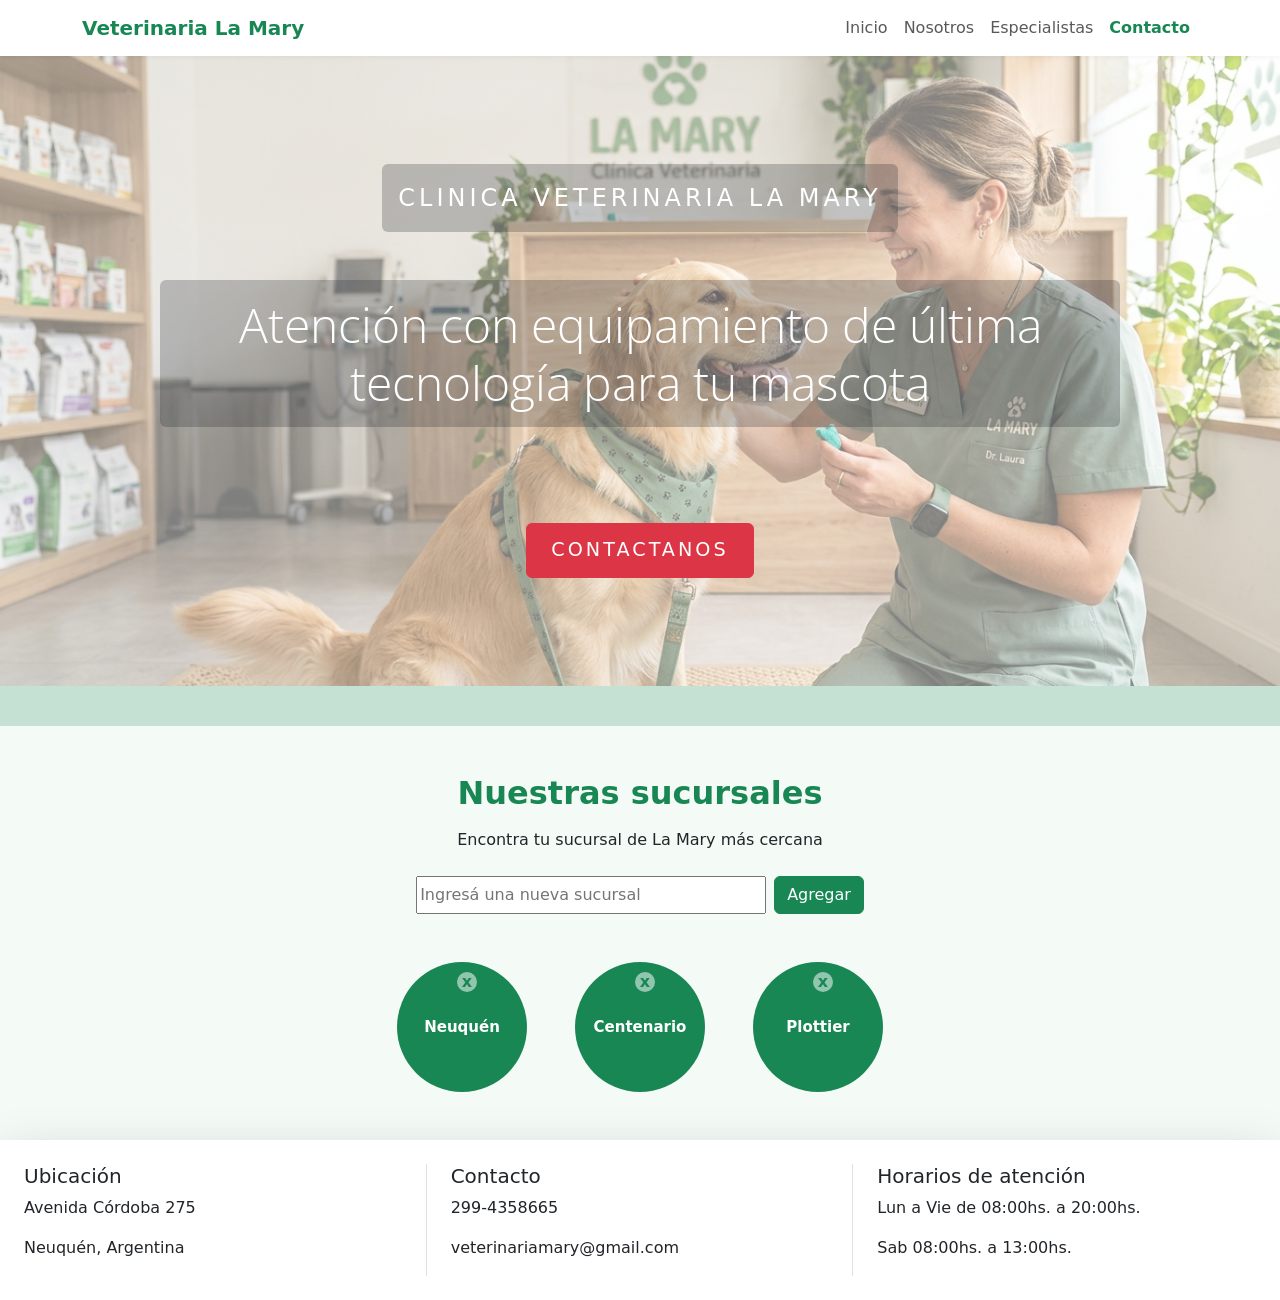
==== index.html @ 3e911873 "Add files via upload" ====
<!DOCTYPE html>
<html lang="es">
<head>
    <meta charset="UTF-8">
    <meta name="viewport" content="width=device-width, initial-scale=1.0">
    <link href="https://cdn.jsdelivr.net/npm/bootstrap@5.3.3/dist/css/bootstrap.min.css" rel="stylesheet">
    <link rel="stylesheet" href="estiloB.css">
    <title>Veterinaria La Mary</title>
</head>
<body class="d-flex flex-column min-vh-100">
    
  <header>
    <nav class="navbar navbar-expand-lg bg-white shadow-sm">
        <div class="container">

            <a class="navbar-brand fw-bold text-success" href="index.html">
                Veterinaria La Mary
            </a>

            <button class="navbar-toggler"
                    type="button"
                    data-bs-toggle="collapse"
                    data-bs-target="#menuPrincipal">

                <span class="navbar-toggler-icon"></span>

            </button>

            <div class="collapse navbar-collapse" id="menuPrincipal">

                <ul class="navbar-nav ms-auto">

                    <li class="nav-item">
                        <a class="nav-link" href="index.html">
                            Inicio
                        </a>
                    </li>

                    <li class="nav-item">
                        <a class="nav-link" href="nosotros.html">
                            Nosotros
                        </a>
                    </li>

                    <li class="nav-item">
                        <a class="nav-link" href="especialistas.html">
                            Especialistas
                        </a>
                    </li>

                    <li class="nav-item">
                        <a class="nav-link active text-success fw-semibold"
                           href="turnos.html">
                            Contacto
                        </a>
                    </li>

                </ul>

            </div>

        </div>
    </nav>
</header>
     
    
    <main class="flex-grow-1">
        <div class="position-relative w-100" style="height: 70vh;"> 

                <img src="./assets/images/La_mary_V.jpg" class= "w-100 h-100 opacity-50 object-fit-cover" alt="portada"/>

            <div class=" position-absolute top-0 start-0  w-100 h-100 opacity-25 z-0"></div>
            <div class="position-absolute top-0 start-0 w-100 h-100 d-flex flex-column justify-content-center align-items-center text-white text-center">

                <p class="mb-5  bg-dark bg-opacity-25 text-white p-3 rounded " style=" letter-spacing: 4px; font-size: clamp(0.8rem, 2vw, 1.5rem);"> CLINICA VETERINARIA LA MARY</p>

                <h2 class="mb-5 w-75 mb-5  bg-dark bg-opacity-25 text-white p-3 rounded" style="font-size: clamp(1.3rem, 4vw, 3rem);"> Atención con equipamiento de última <br> tecnología para tu mascota</h2>
        
                <a href="https://api.whatsapp.com/send/?phone=5492991234567&text&type=phone_number&app_absent=0" class="btn btn-danger align-content-center mt-5" style="letter-spacing: 3px; font-size: clamp(0.8rem, 1.5vw, 1.2rem);
               padding: clamp(6px, 1vw, 12px) clamp(12px, 2vw, 24px);">
                CONTACTANOS 
                </a>
            </div>
        </div>
        <div class="opacity-25 text-bg-success w-100" style="height: 40px;"></div>
    </main>

    <section id="sucursales" class="py-5">
        <div class="container text-center">

            <h2 class="text-success fw-bold mb-3">
                Nuestras sucursales
            </h2>

            <p class="mb-4">
                Encontra tu sucursal de La Mary más cercana
            </p>

            <form class="d-flex justify-content-center gap-2 mb-5 ">
                
                <input type="text" id="nuevaSucursal" class="w-50" required placeholder="Ingresá una nueva sucursal" autocomplete="off">
                <button id="agregarSucursal" class="btn btn-success"> Agregar </button>
            
            </form>
            
            <div id="listaSucursales" class="d-flex flex-wrap justify-content-center gap-5"></div>
        </div>


    </section>
    
     <footer class="container-fluid bg-white shadow-lg py-4">
        <div class="row text-center text-md-start">

            <div  class="col-12 col-md-4 mb-3 mb-md-0 px-md-4 border-end">
                <h5>Ubicación</h5>
                <p>Avenida Córdoba 275</p>
                <p>Neuquén, Argentina</p>
            </div>

            <div  class="col-12 col-md-4 mb-3 mb-md-0 px-md-4 border-end">
                <h5>Contacto</h5>
                <p>299-4358665</p>
                <p>veterinariamary@gmail.com</p>
            </div>

            <div class="col-12 col-md-4 px-md-4">
                <h5>Horarios de atención</h5>
                <p>Lun a Vie de 08:00hs. a 20:00hs.</p>
                <p>Sab 08:00hs. a 13:00hs.</p>
            </div>
        </div>
    </footer>
    
<script src="main.js"></script>
</body>
</html>
---- estiloB.css ----
@font-face {
    font-family: "OpenSans";
    src: url(./assets/fonts/Open_Sans/OpenSans.ttf);
    font-weight: 650;
    font-style: normal;
}

@font-face {
    font-family: "OpenSans100";
    src: url(./assets/fonts/Open_Sans/OpenSans.ttf);
    font-weight: 100;
    font-style: normal;
}

@font-face {
    font-family: "OpenSans250";
    src: url(./assets/fonts/Open_Sans/OpenSans.ttf);
    font-weight: 450;
    font-style: normal;
}

@media (max-width: 767px) {

    footer .border-end {
        border-right: none !important;
        border-bottom: 1px solid #dee2e6 ;
        padding-bottom: 15px;
    }

}

:root {
  /* Verdes principales */
  --verde-base: #198754;
  --verde-hover: rgba(60, 159, 81, 0.45);
  --verde-medio: #3CA05A;
  --verde-suave: #AEE5B1;
  --verde-pastel: #E3F8E8;

  /* Neutros recomendados */
  --gris-body: #F5F7FA;
  --gris-suave: #E8EEF2;
  --gris-texto: #333333;
}


main h1{
    font-family:"OpenSans100";
}

main h2{
    font-family:"OpenSans100"
}

.nav-link:hover{
    background-color: rgba(60, 159, 81, 0.45);
    color: rgb(246, 238, 238);
      
}

.nav-link{
    border-radius: 1rem;
}

#sucursales{
    background-color: #f4faf6;
}

.circulo-sucursal {
    width: 130px;
    height: 130px;

    min-width: 130px;
    min-height: 130px;

    border-radius: 50%;

    background-color: #198754;
    color: white;

    display: flex;
    align-items: center;
    justify-content: center;

    text-align: center;

    font-size: 15px;
    font-weight: bold;

    position: relative;

    box-sizing: border-box;

    transition: transform 0.3s ease;
}

.circulo-sucursal:hover {
    transform: scale(1.08);
}

.circulo-sucursal:hover{
    transform: scale(1.08);
}


.btn-eliminar {
    position: absolute;
    top: 10px;
    right: 50px;

    width: 20px;
    height: 20px;

    border:none;
    border-radius: 50%;

    background-color: rgba(255, 255, 255, 0.75);
    color: #198754;

    font-size: 16px;
    font-weight: bold;
    line-height: 1;

    display: flex;
    align-items: center;
    justify-content: center;

    cursor: pointer;

    opacity: 0.7;
    transition: all 0.3s ease;
}

.btn-eliminar:hover {
    background-color: white;
    color: #dc3545;
    opacity: 1;
    transform: scale(1.1);
}


#nuevaSucursal { max-width: 350px; }

@media (max-width: 576px) { #nuevaSucursal { width: 65% !important; } .circulo-sucursal { width: 120px; height: 120px; font-size: 15px; } }
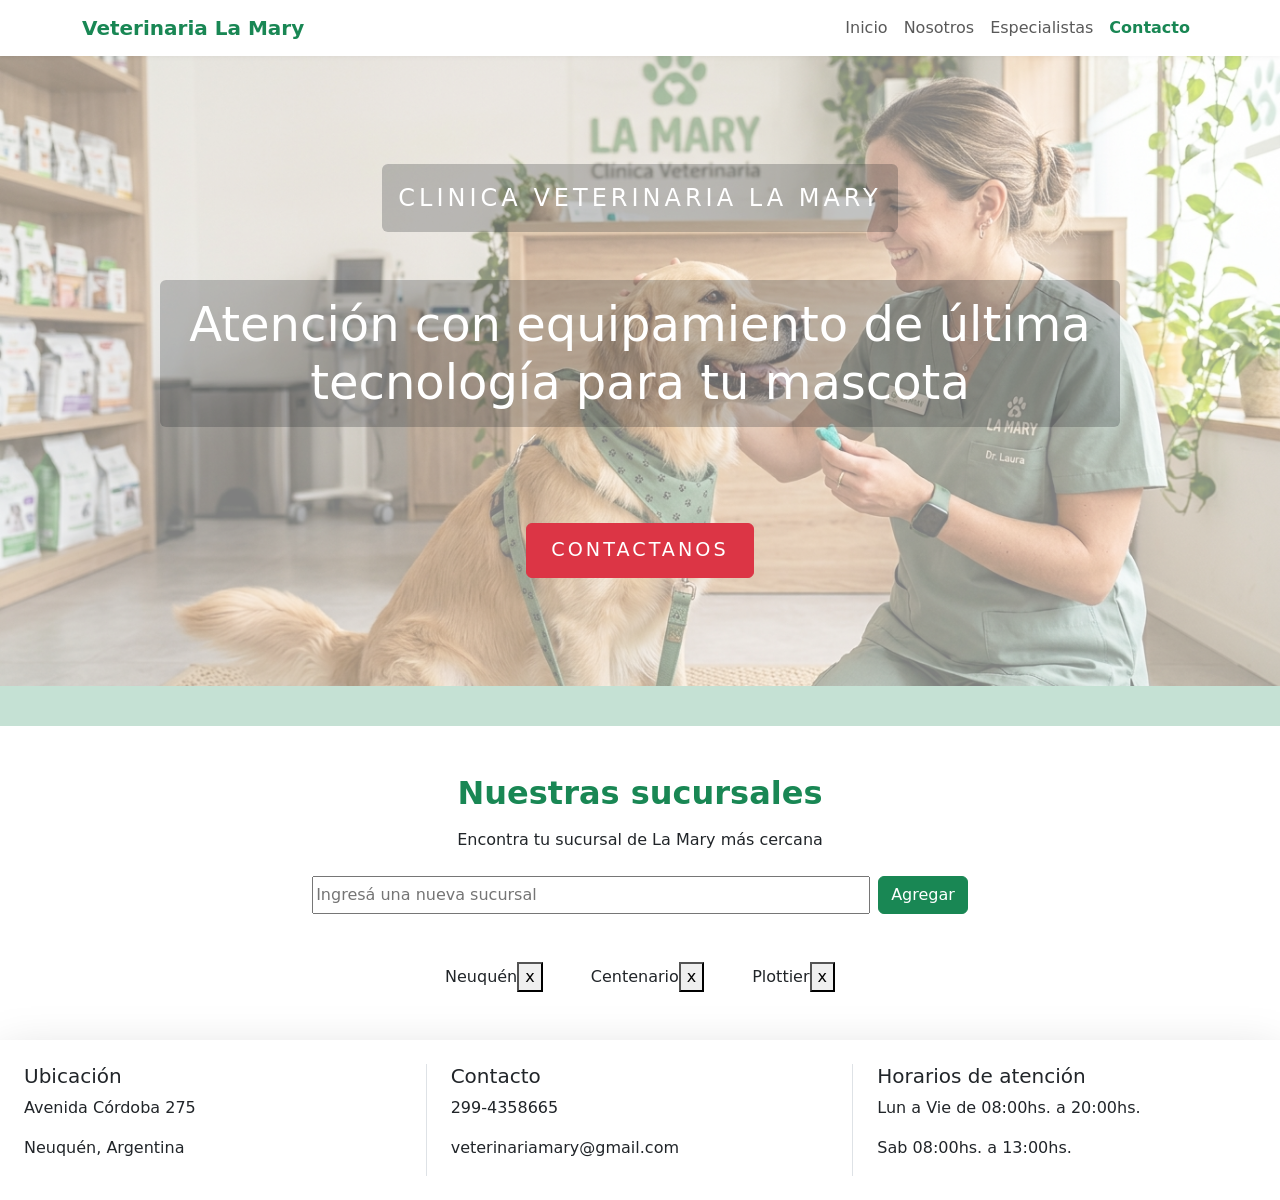
==== commit 0651a27b: "index.html" ====
--- a/index.html
+++ b/index.html
@@ -4,7 +4,7 @@
     <meta charset="UTF-8">
     <meta name="viewport" content="width=device-width, initial-scale=1.0">
     <link href="https://cdn.jsdelivr.net/npm/bootstrap@5.3.3/dist/css/bootstrap.min.css" rel="stylesheet">
-    <link rel="stylesheet" href="estiloB.css">
+    
     <title>Veterinaria La Mary</title>
 </head>
 <body class="d-flex flex-column min-vh-100">
@@ -133,5 +133,7 @@
     </footer>
     
 <script src="main.js"></script>
+<script src="https://cdn.jsdelivr.net/npm/bootstrap@5.3.3/dist/js/bootstrap.bundle.min.js">
+</script>
 </body>
-</html>+</html>
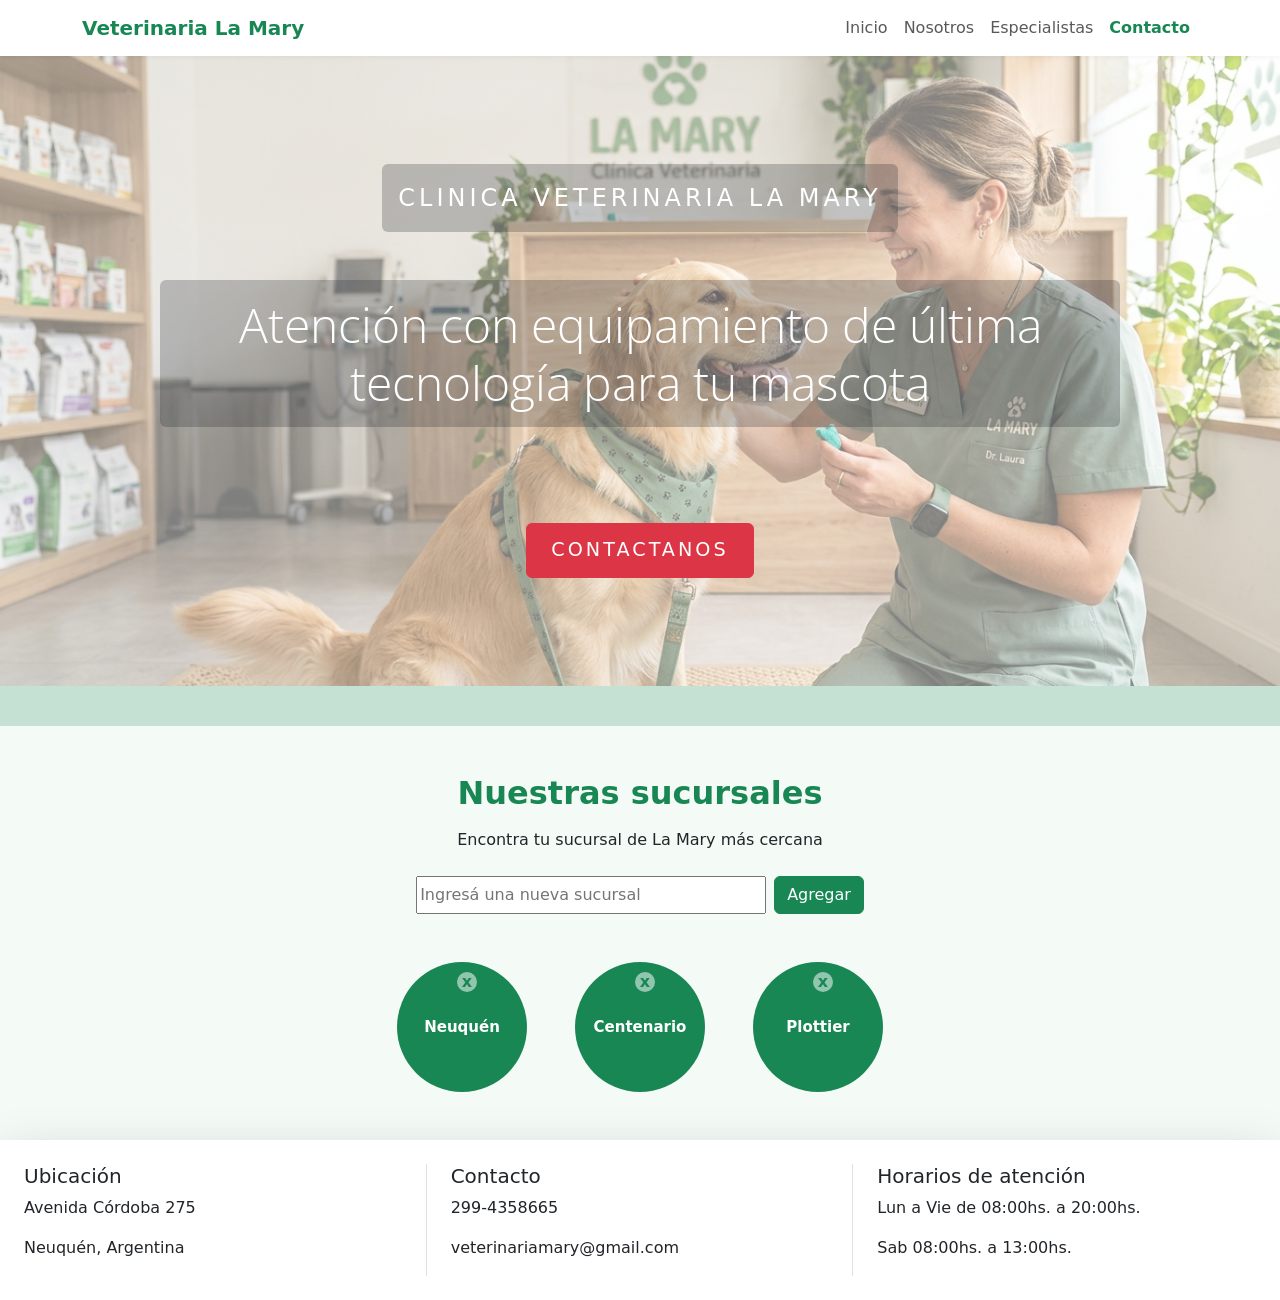
==== commit 1d354d37: "index.html" ====
--- a/index.html
+++ b/index.html
@@ -4,7 +4,7 @@
     <meta charset="UTF-8">
     <meta name="viewport" content="width=device-width, initial-scale=1.0">
     <link href="https://cdn.jsdelivr.net/npm/bootstrap@5.3.3/dist/css/bootstrap.min.css" rel="stylesheet">
-    
+    <link rel="stylesheet" href="estiloB.css">
     <title>Veterinaria La Mary</title>
 </head>
 <body class="d-flex flex-column min-vh-100">
@@ -132,8 +132,8 @@
         </div>
     </footer>
     
+
+<script src="https://cdn.jsdelivr.net/npm/bootstrap@5.3.3/dist/js/bootstrap.bundle.min.js"></script>
 <script src="main.js"></script>
-<script src="https://cdn.jsdelivr.net/npm/bootstrap@5.3.3/dist/js/bootstrap.bundle.min.js">
-</script>
 </body>
 </html>
--- a/estiloB.css
+++ b/estiloB.css
@@ -0,0 +1,146 @@
+
+@font-face {
+    font-family: "OpenSans";
+    src: url(./assets/fonts/Open_Sans/OpenSans.ttf);
+    font-weight: 650;
+    font-style: normal;
+}
+
+@font-face {
+    font-family: "OpenSans100";
+    src: url(./assets/fonts/Open_Sans/OpenSans.ttf);
+    font-weight: 100;
+    font-style: normal;
+}
+
+@font-face {
+    font-family: "OpenSans250";
+    src: url(./assets/fonts/Open_Sans/OpenSans.ttf);
+    font-weight: 450;
+    font-style: normal;
+}
+
+@media (max-width: 767px) {
+
+    footer .border-end {
+        border-right: none !important;
+        border-bottom: 1px solid #dee2e6 ;
+        padding-bottom: 15px;
+    }
+
+}
+
+:root {
+  /* Verdes principales */
+  --verde-base: #198754;
+  --verde-hover: rgba(60, 159, 81, 0.45);
+  --verde-medio: #3CA05A;
+  --verde-suave: #AEE5B1;
+  --verde-pastel: #E3F8E8;
+
+  /* Neutros recomendados */
+  --gris-body: #F5F7FA;
+  --gris-suave: #E8EEF2;
+  --gris-texto: #333333;
+}
+
+
+main h1{
+    font-family:"OpenSans100";
+}
+
+main h2{
+    font-family:"OpenSans100"
+}
+
+.nav-link:hover{
+    background-color: rgba(60, 159, 81, 0.45);
+    color: rgb(246, 238, 238);
+      
+}
+
+.nav-link{
+    border-radius: 1rem;
+}
+
+#sucursales{
+    background-color: #f4faf6;
+}
+
+.circulo-sucursal {
+    width: 130px;
+    height: 130px;
+
+    min-width: 130px;
+    min-height: 130px;
+
+    border-radius: 50%;
+
+    background-color: #198754;
+    color: white;
+
+    display: flex;
+    align-items: center;
+    justify-content: center;
+
+    text-align: center;
+
+    font-size: 15px;
+    font-weight: bold;
+
+    position: relative;
+
+    box-sizing: border-box;
+
+    transition: transform 0.3s ease;
+}
+
+.circulo-sucursal:hover {
+    transform: scale(1.08);
+}
+
+.circulo-sucursal:hover{
+    transform: scale(1.08);
+}
+
+
+.btn-eliminar {
+    position: absolute;
+    top: 10px;
+    right: 50px;
+
+    width: 20px;
+    height: 20px;
+
+    border:none;
+    border-radius: 50%;
+
+    background-color: rgba(255, 255, 255, 0.75);
+    color: #198754;
+
+    font-size: 16px;
+    font-weight: bold;
+    line-height: 1;
+
+    display: flex;
+    align-items: center;
+    justify-content: center;
+
+    cursor: pointer;
+
+    opacity: 0.7;
+    transition: all 0.3s ease;
+}
+
+.btn-eliminar:hover {
+    background-color: white;
+    color: #dc3545;
+    opacity: 1;
+    transform: scale(1.1);
+}
+
+
+#nuevaSucursal { max-width: 350px; }
+
+@media (max-width: 576px) { #nuevaSucursal { width: 65% !important; } .circulo-sucursal { width: 120px; height: 120px; font-size: 15px; } }
+
